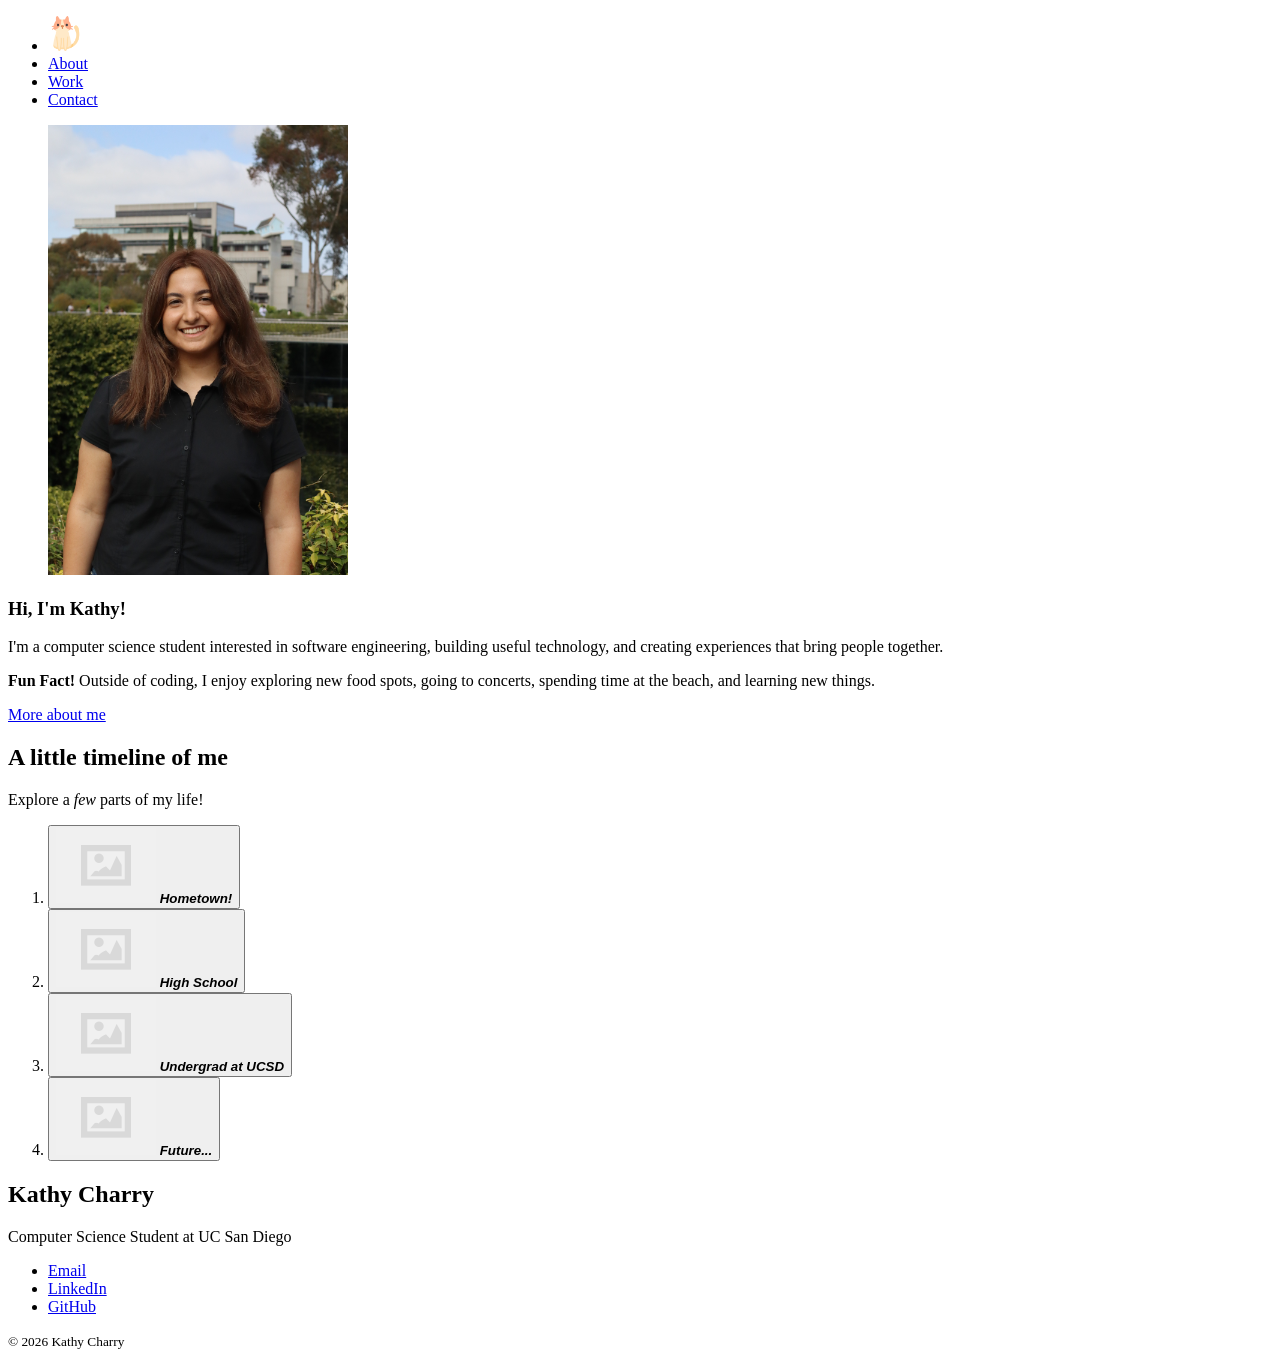
==== index.html @ 613c945f "bring in protfolio structure and assets from hw2" ====
<!DOCTYPE html>
<html lang="en">
<head>
    <meta charset="UTF-8">
    <meta name="viewport" content="width=device-width, initial-scale=1.0">
    <meta name="description" content="Kathy Charry's personal portfolio, featuring her background, projects, and experience in software engineering.">
    <title>Kathy's Portfolio</title>
    <link rel="icon" type="image/png" href="assets/imgs/cat.png">
    <link rel="stylesheet" href="style.css">
</head>
<body>
    <header>
        <nav aria-label="Main navigation">
            <ul>
                <li>
                    <a href="index.html" aria-label="Home">
                        <img src="assets/imgs/cat.png"
                             alt="Cute cat"
                             width="35"
                             height="35">
                    </a>
                </li>
                <li><a href="about.html">About</a></li>
                <li><a href="work.html">Work</a></li>
                <li><a href="contact.html">Contact</a></li>
            </ul>
        </nav>
    </header>

    <main>

        <noscript>
            <p>
                JavaScript is disabled. Some interactive features 
                of this portfolio may not be available.
            </p>
        </noscript>

        <section aria-labelledby="introduction-heading">
            <section class="intro">
                <figure>
                    <img src="assets/imgs/profile.jpg"
                        alt="Picture of Kathy"
                        width="300">
                </figure>

                <intro-text>
                    <h1 id="introduction-heading">Hi, I'm Kathy!</h1>
                    <p>
                        I'm a computer science student interested in software
                        engineering, building useful technology, and creating
                        experiences that bring people together.
                    </p>
                </intro-text>
            </section>
            
            <fun-fact>
                <strong>Fun Fact!</strong> Outside of coding, I enjoy exploring 
                new food spots, going to concerts, spending time at the beach, 
                and learning new things.
            </fun-fact>

            <p>
                <a href="about.html">More about me</a>
            </p>
        </section>

        <section aria-labelledby="timeline-heading">
            <h2 id="timeline-heading">A little timeline of me</h2>
            <p>Explore a <em>few</em> parts of my life!</p>

            <ol>
                <li>
                    <button type="button"
                            command="show-modal"
                            commandfor="hometown-dialog">
                        <img src="assets/imgs/placeholder.png"
                            alt=""
                            width="100">
                        <span><b><i>Hometown!</i></b></span>
                    </button>

                    <dialog id="hometown-dialog"
                            aria-labelledby="hometown-heading">
                        <h3 id="hometown-heading">Hometown!</h3>
                        <img src="assets/imgs/placeholder.png"
                            alt=""
                            width="300">
                        <p>Born and raised in San Diego!</p>
                        <button type="button"
                                command="close"
                                commandfor="hometown-dialog">
                            Close
                        </button>
                    </dialog>
                </li>

                <li>
                    <button type="button"
                            command="show-modal"
                            commandfor="high-school-dialog">
                        <img src="assets/imgs/placeholder.png"
                            alt=""
                            width="100">
                        <span><b><i>High School</i></b></span>
                    </button>

                    <dialog id="high-school-dialog"
                            aria-labelledby="high-school-heading">
                        <h3 id="high-school-heading">High School</h3>
                        <img src="assets/imgs/placeholder.png"
                            alt=""
                            width="300">
                        <p>Graduated from Steele Canyon High School in 2024.</p>
                        <button type="button"
                                command="close"
                                commandfor="high-school-dialog">
                            Close
                        </button>
                    </dialog>
                </li>

                <li>
                    <button type="button"
                            command="show-modal"
                            commandfor="ucsd-dialog">
                        <img src="assets/imgs/placeholder.png"
                            alt=""
                            width="100">
                        <span><b><i>Undergrad at UCSD</i></b></span>
                    </button>

                    <dialog id="ucsd-dialog"
                            aria-labelledby="ucsd-heading">
                        <h3 id="ucsd-heading">Undergrad at UCSD</h3>
                        <img src="assets/imgs/placeholder.png"
                            alt=""
                            width="300">
                        <p>Currently attending UCSD for my undergraduate degree in Computer Science.</p>
                        <button type="button"
                                command="close"
                                commandfor="ucsd-dialog">
                            Close
                        </button>
                    </dialog>
                </li>

                <li>
                    <button type="button"
                            command="show-modal"
                            commandfor="future-dialog">
                        <img src="assets/imgs/placeholder.png"
                            alt=""
                            width="100">
                        <span><b><i>Future...</i></b></span>
                    </button>

                    <dialog id="future-dialog"
                            aria-labelledby="future-heading">
                        <h3 id="future-heading">Future...</h3>
                        <img src="assets/imgs/placeholder.png"
                            alt=""
                            width="300">
                        <p>Aspiring software engineer!</p>
                        <button type="button"
                                command="close"
                                commandfor="future-dialog">
                            Close
                        </button>
                    </dialog>
                </li>
            </ol>
        </section>
    </main>

    <footer>
        <h2>Kathy Charry</h2>
        <p>Computer Science Student at UC San Diego</p>

        <nav aria-label="Social links">
            <ul>
                <li><a href="mailto:kathycharry27@gmail.com">Email</a></li>
                <li><a href="https://linkedin.com/in/kacharry">LinkedIn</a></li>
                <li><a href="https://github.com/kcharry">GitHub</a></li>
            </ul>
        </nav>

        <p><small>&copy; 2026 Kathy Charry</small></p>
    </footer>
</body>
</html>
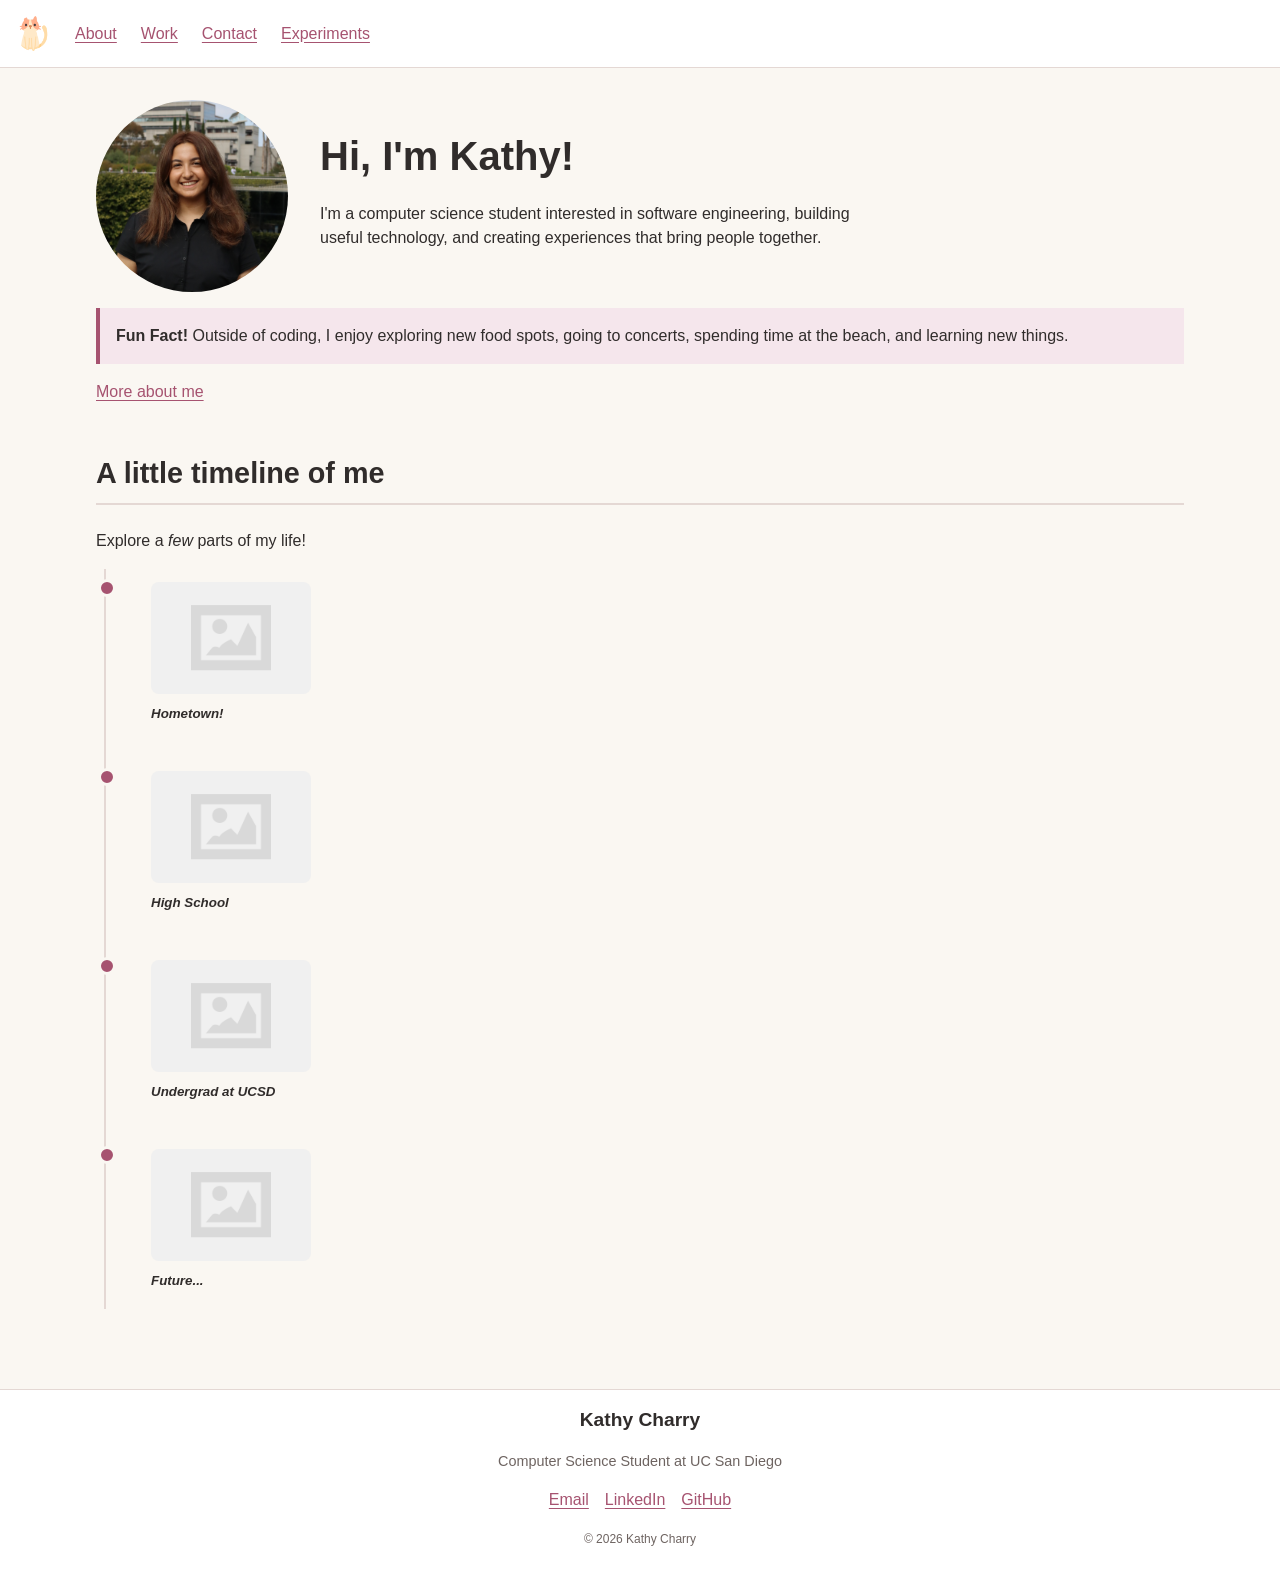
==== commit bd47d499: "restore experiments.html from hw2" ====
--- a/index.html
+++ b/index.html
@@ -23,6 +23,7 @@
                 <li><a href="about.html">About</a></li>
                 <li><a href="work.html">Work</a></li>
                 <li><a href="contact.html">Contact</a></li>
+                <li><a href="experiments.html">Experiments</a></li>
             </ul>
         </nav>
     </header>
--- a/style.css
+++ b/style.css
@@ -0,0 +1,391 @@
+:root {
+    --color-background: #faf7f2;
+    --color-surface: #ffffff;
+    --color-text: #302c2b;
+    --color-muted: #6e6461;
+    --color-accent: #a65370;
+    --color-accent-light: #f5e6ec;
+    --color-border: #e4d8d4;
+    --font-body: "Trebuchet MS", Arial, sans-serif;
+    --content-width: 68rem;
+    --space-unit: 1rem;
+}
+
+body {
+    margin: 0;
+    background: var(--color-background);
+    color: var(--color-text);
+    font-family: var(--font-body);
+    line-height: 1.5;
+}
+
+img {
+    max-width: 100%;
+    height: auto;
+}
+
+main {
+    width: min(calc(100% - 2rem), var(--content-width));
+    margin: 0 auto;
+    padding: calc(var(--space-unit) * 2) 0;
+}
+
+/* Child combinator: Targets sections that are direct childer of main. */
+main > section {
+    margin-bottom: 3rem;
+}
+
+header,
+footer {
+    padding: var(--space-unit);
+    background: var(--color-surface);
+}
+
+header {
+    border-bottom: 1px solid var(--color-border);
+}
+
+footer {
+    border-top: 1px solid var(--color-border);
+    text-align: center;
+}
+
+h1 {
+    margin-top: 0;
+    font-size: 2.5rem;
+}
+
+h2 {
+    margin-top: 2rem;
+    font-size: 1.8rem;
+}
+
+h3 {
+    font-size: 1.35rem;
+}
+
+h4 {
+    font-size: 1.1rem;
+}
+
+/* Chold combinator: Targets h2 headings that are direct children of a section */
+section > h2 {
+    padding-bottom: 0.5rem;
+    border-bottom: 2px solid var(--color-border);
+}
+
+p {
+    margin-block: 1rem;
+}
+
+/* Descendant combinator: styles lists inside the header navigation. */
+header nav ul {
+    display: flex;
+    align-items: center;
+    flex-wrap: wrap;
+    gap: 1rem 1.5rem;
+    margin: 0;
+    padding: 0;
+    list-style: none;
+}
+
+header nav img {
+    display: block;
+    border-radius: 50%;
+}
+
+a {
+    color: var(--color-accent);
+    text-underline-offset: 0.2em;
+}
+
+a:hover {
+    color: var(--color-text);
+}
+
+a:focus,
+button:focus,
+input:focus,
+textarea:focus,
+select:focus {
+    outline: 3px solid var(--color-accent);
+    outline-offset: 3px;
+}
+
+button {
+    cursor: pointer;
+}
+
+/* Attribute selector: buttons that open dialogs. */
+button[command="show-modal"] {
+    display: flex;
+    flex-direction: column;
+    align-items: center;
+    gap: 0.75rem;
+    width: 100%;
+    padding: 1rem;
+    border: 1px solid var(--color-border);
+    border-radius: 0.5rem;
+    background: transparent;
+    color: var(--color-text);
+    text-align: center;
+}
+
+/* Attribute selector: buttons that DONT open dialogs. */
+button:not([command="show-modal"]) {
+    padding: 0.5em 0.75em;
+    border: 1px solid var(--color-accent);
+    border-radius: 0.4rem;
+    background: var(--color-accent);
+    color: white;
+}
+
+button:not([command="show-modal"]):hover {
+    background: var(--color-text);
+}
+
+/* Homepage introduction*/
+.intro {
+    display: grid;
+    grid-template-columns: 12rem minmax(0, 1fr);
+    align-items: center;
+    gap: 2rem;
+}
+
+.intro figure {
+    margin: 0;
+}
+
+.intro figure img {
+    display: block;
+    width: 12rem;
+    aspect-ratio: 1;
+    object-fit: cover;
+    border-radius: 50%;
+}
+
+intro-text h1 {
+    margin-bottom: 0.5rem;
+}
+
+intro-text p {
+    max-width: 60ch;
+}
+
+fun-fact {
+    display: block;
+    margin: 1rem 0;
+    padding: 1rem;
+    border-left: 4px solid var(--color-accent);
+    background: var(--color-accent-light);
+}
+
+/* timeline. */
+main > section > ol {
+    display: grid;
+    gap: 1rem;
+    margin-left: 0.5rem;
+    padding-left: 1.5rem;
+    border-left: 2px solid var(--color-border);
+    list-style: none;
+}
+
+main > section > ol > li {
+    position: relative;
+    padding: 0 0 0.5rem 0.5rem;
+}
+
+/* Circle markers along the timeline. */
+main > section > ol > li::before {
+    content: "";
+    position: absolute;
+    top: 0.6rem;
+    left: -2rem;
+    width: 0.75rem;
+    height: 0.75rem;
+    border: 3px solid var(--color-background);
+    border-radius: 50%;
+    background: var(--color-accent);
+}
+
+main > section > ol button[command="show-modal"] {
+    align-items: flex-start;
+    min-height: 0;
+    padding: 0.75rem;
+    border-color: transparent;
+    text-align: left;
+}
+
+main > section > ol button img {
+    width: 10rem;
+    height: 7rem;
+    object-fit: cover;
+    border-radius: 0.5rem;
+}
+
+/* About page photos and gallery. */
+section picture {
+    display: block;
+    margin-block: 1rem;
+}
+
+section picture img {
+    width: min(100%, 18rem);
+}
+
+
+/* Work page folder layout.*/
+.folder-grid {
+    display: grid;
+    grid-template-columns: repeat(auto-fit, minmax(10rem, 1fr));
+    gap: 1rem;
+}
+
+.folder-grid button[command="show-modal"] {
+    border-color: transparent;
+}
+
+.folder-grid button[command="show-modal"] img {
+    width: 7.5rem;
+    object-fit: contain;
+}
+
+.folder-grid button[command="show-modal"] span {
+    font-weight: 600;
+}
+
+/* Dialog windows. */
+dialog {
+    width: min(90%, 42rem);
+    max-height: 85vh;
+    overflow-y: auto;
+    padding: 1.5rem;
+    border: 1px solid var(--color-border);
+    border-radius: 0.5rem;
+    background: var(--color-surface);
+    color: var(--color-text);
+}
+
+dialog::backdrop {
+    background: rgb(35 28 30 / 55%);
+}
+
+dialog article header,
+dialog article footer {
+    padding: 0;
+    border: 0;
+    background: transparent;
+    text-align: left;
+}
+
+dialog article footer {
+    margin-top: 1rem;
+    padding-top: 0.5rem;
+    border-top: 1px solid var(--color-border);
+}
+
+progress {
+    max-width: 100%;
+    accent-color: var(--color-accent);
+}
+
+/* Contact form controls. */
+fieldset {
+    margin-block: 1.5rem;
+    padding: 1rem;
+    border: 1px solid var(--color-border);
+    border-radius: 0.5rem;
+}
+
+legend {
+    padding-inline: 0.5rem;
+    font-weight: bold;
+}
+
+label {
+    display: inline-block;
+    margin-bottom: 0.25rem;
+}
+
+input,
+textarea,
+select {
+    max-width: 100%;
+    padding: 0.65rem;
+    border: 1px solid var(--color-border);
+    border-radius: 0.35rem;
+    background: var(--color-surface);
+    color: var(--color-text);
+    font: inherit;
+}
+
+textarea {
+    width: 100%;
+    min-height: 8rem;
+    resize: vertical;
+}
+
+hr {
+    border: none;
+    border-top: 2px solid var(--color-border);
+    margin: 1.5rem 0;
+}
+
+/* Footer links and text. */
+footer nav ul {
+    display: flex;
+    flex-wrap: wrap;
+    justify-content: center;
+    gap: 1rem;
+    margin: 0.75rem 0;
+    padding: 0;
+    list-style: none;
+}
+
+footer h2 {
+    margin-top: 0;
+    font-size: 1.2rem;
+}
+
+footer p {
+    color: var(--color-muted);
+    font-size: 0.9rem;
+}
+
+/* Adjust the layout for smaller screens. */
+@media (max-width: 600px) {
+    main {
+        padding-block: 1.5rem;
+    }
+
+    h1 {
+        font-size: 2rem;
+    }
+
+    h2 {
+        font-size: 1.5rem;
+    }
+
+    .intro {
+        grid-template-columns: 1fr;
+        justify-items: start;
+        gap: 1rem;
+    }
+
+    .intro figure img {
+        width: 9rem;
+    }
+
+    .folder-grid {
+        grid-template-columns: repeat(2, minmax(0, 1fr));
+        gap: 0.5rem;
+    }
+
+    .folder-grid button[command="show-modal"] img {
+        width: 5rem;
+    }
+
+    dialog {
+        padding: 1rem;
+    }
+}
